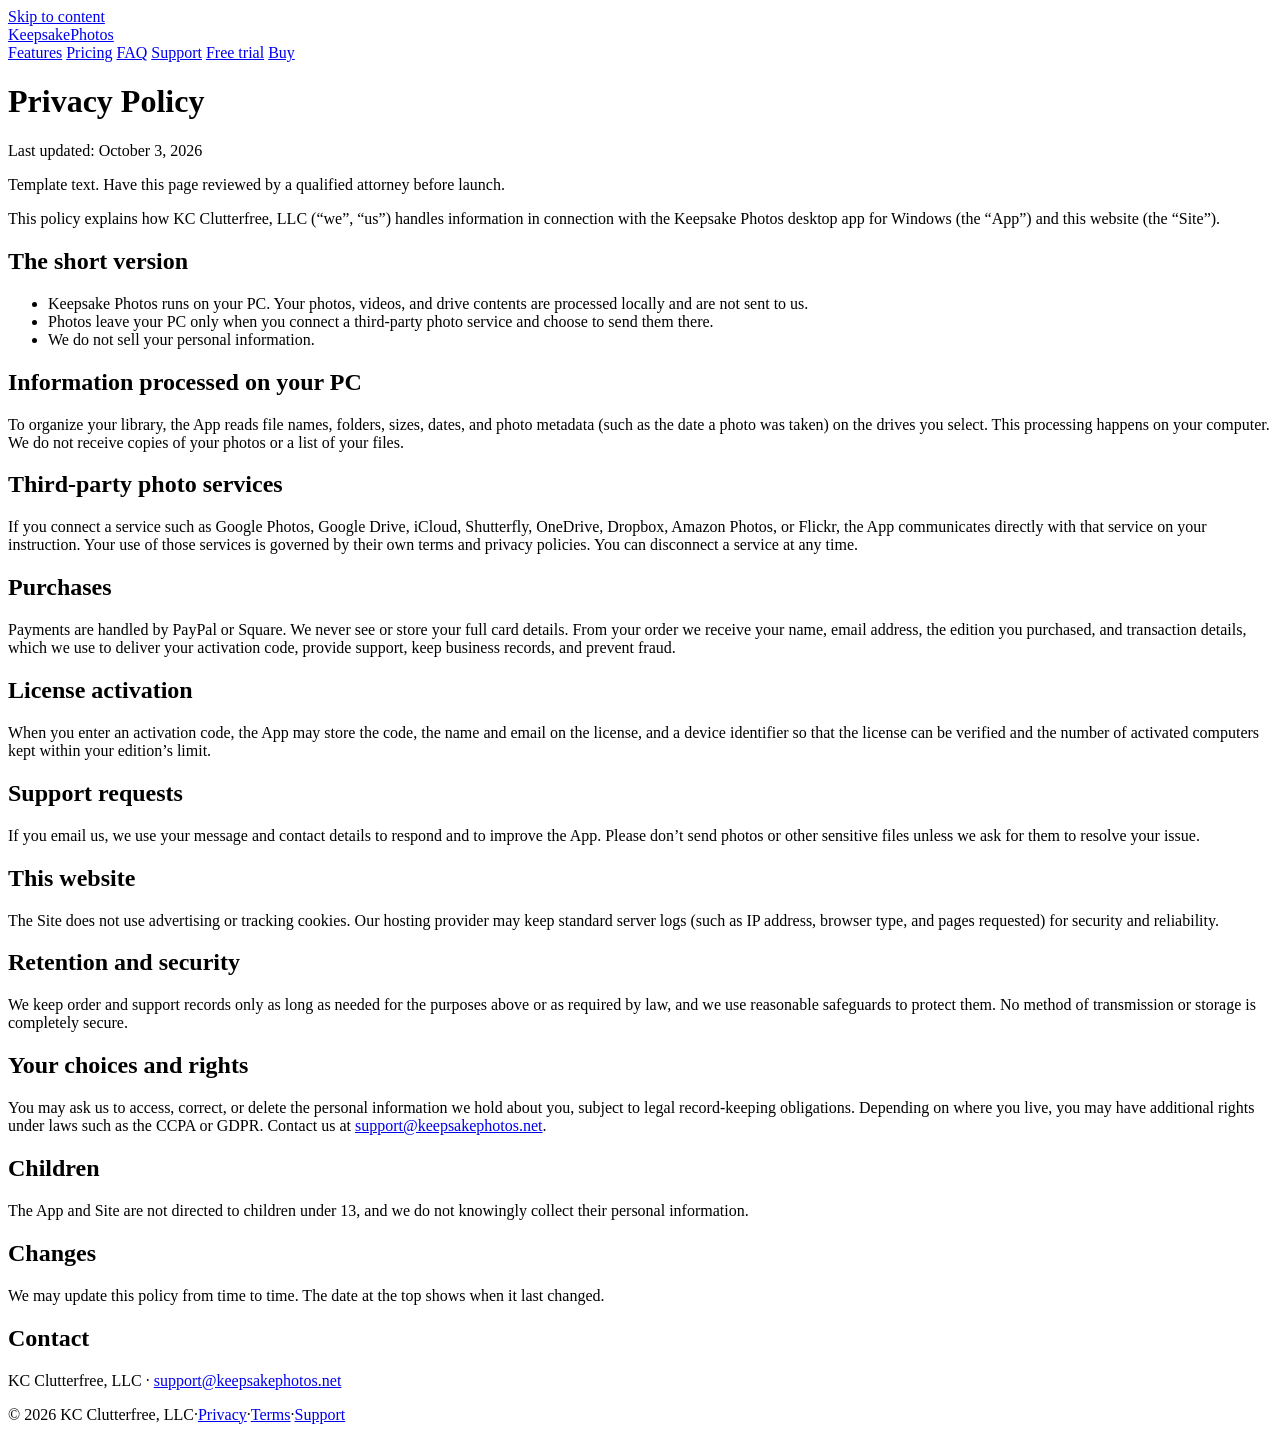
==== privacy/index.html @ 353ce7ba "Keepsake Photos site: github.io preview build (no CNAME)" ====
<!DOCTYPE html>
<html lang="en">
<head>
<meta charset="utf-8">
<meta name="viewport" content="width=device-width, initial-scale=1">
<meta http-equiv="Content-Security-Policy" content="default-src 'self'; script-src 'self'; style-src 'self'; img-src 'self' data:; font-src 'self'; connect-src 'self'; manifest-src 'self'; object-src 'none'; base-uri 'self'; form-action 'self' https://www.paypal.com">
<meta name="referrer" content="strict-origin-when-cross-origin">
<title>Privacy Policy | Keepsake Photos</title>
<meta name="description" content="How Keepsake Photos and KC Clutterfree, LLC handle your information.">
<link rel="canonical" href="https://keepsakephotos.net/privacy/">
<meta property="og:type" content="website">
<meta property="og:site_name" content="Keepsake Photos">
<meta property="og:title" content="Privacy Policy | Keepsake Photos">
<meta property="og:description" content="How Keepsake Photos and KC Clutterfree, LLC handle your information.">
<meta property="og:url" content="https://keepsakephotos.net/privacy/">
<meta property="og:image" content="https://keepsakephotos.net/assets/img/og.jpg">
<meta name="twitter:card" content="summary_large_image">
<meta name="theme-color" content="#ffffff">
<link rel="icon" href="/keepsakephotos/favicon.ico" sizes="any">
<link rel="apple-touch-icon" href="/keepsakephotos/apple-touch-icon.png">
<link rel="manifest" href="/keepsakephotos/site.webmanifest">
<link rel="stylesheet" href="/keepsakephotos/assets/css/site.css">
<script src="/keepsakephotos/assets/js/config.js" defer></script>
<script src="/keepsakephotos/assets/js/site.js" defer></script>
</head>
<body>
<a class="skip" href="#main">Skip to content</a>
<header class="header">
  <div class="wrap">
    <a class="brand" href="/keepsakephotos/" aria-label="Keepsake Photos home"><span class="script" aria-hidden="true">Keepsake</span><span class="word" aria-hidden="true">Photos</span></a>
    <nav class="nav" aria-label="Main">
      <a class="nav-link" href="/keepsakephotos/#features">Features</a>
      <a class="nav-link" href="/keepsakephotos/#pricing">Pricing</a>
      <a class="nav-link" href="/keepsakephotos/#faq">FAQ</a>
      <a class="nav-link" href="/keepsakephotos/support/">Support</a>
      <a class="nav-cta dl" href="/keepsakephotos/#download" data-download>Free trial</a>
      <a class="nav-cta nav-buy" href="/keepsakephotos/#pricing">Buy</a>
    </nav>
  </div>
</header>
<main id="main" class="page">
  <div class="narrow">
    <h1>Privacy Policy</h1>
    <p class="updated">Last updated: October 3, 2026</p>
    <p class="review" role="note">Template text. Have this page reviewed by a qualified attorney before launch.</p>
    <div class="prose">
<p>This policy explains how KC Clutterfree, LLC (&ldquo;we&rdquo;, &ldquo;us&rdquo;) handles information in connection with the Keepsake Photos desktop app for Windows (the &ldquo;App&rdquo;) and this website (the &ldquo;Site&rdquo;).</p>
<h2>The short version</h2>
<ul>
<li>Keepsake Photos runs on your PC. Your photos, videos, and drive contents are processed locally and are not sent to us.</li>
<li>Photos leave your PC only when you connect a third-party photo service and choose to send them there.</li>
<li>We do not sell your personal information.</li>
</ul>
<h2>Information processed on your PC</h2>
<p>To organize your library, the App reads file names, folders, sizes, dates, and photo metadata (such as the date a photo was taken) on the drives you select. This processing happens on your computer. We do not receive copies of your photos or a list of your files.</p>
<h2>Third-party photo services</h2>
<p>If you connect a service such as Google Photos, Google Drive, iCloud, Shutterfly, OneDrive, Dropbox, Amazon Photos, or Flickr, the App communicates directly with that service on your instruction. Your use of those services is governed by their own terms and privacy policies. You can disconnect a service at any time.</p>
<h2>Purchases</h2>
<p>Payments are handled by PayPal or Square. We never see or store your full card details. From your order we receive your name, email address, the edition you purchased, and transaction details, which we use to deliver your activation code, provide support, keep business records, and prevent fraud.</p>
<h2>License activation</h2>
<p>When you enter an activation code, the App may store the code, the name and email on the license, and a device identifier so that the license can be verified and the number of activated computers kept within your edition&rsquo;s limit.</p>
<h2>Support requests</h2>
<p>If you email us, we use your message and contact details to respond and to improve the App. Please don&rsquo;t send photos or other sensitive files unless we ask for them to resolve your issue.</p>
<h2>This website</h2>
<p>The Site does not use advertising or tracking cookies. Our hosting provider may keep standard server logs (such as IP address, browser type, and pages requested) for security and reliability.</p>
<h2>Retention and security</h2>
<p>We keep order and support records only as long as needed for the purposes above or as required by law, and we use reasonable safeguards to protect them. No method of transmission or storage is completely secure.</p>
<h2>Your choices and rights</h2>
<p>You may ask us to access, correct, or delete the personal information we hold about you, subject to legal record-keeping obligations. Depending on where you live, you may have additional rights under laws such as the CCPA or GDPR. Contact us at <a data-mailto href="mailto:support@keepsakephotos.net">support@keepsakephotos.net</a>.</p>
<h2>Children</h2>
<p>The App and Site are not directed to children under 13, and we do not knowingly collect their personal information.</p>
<h2>Changes</h2>
<p>We may update this policy from time to time. The date at the top shows when it last changed.</p>
<h2>Contact</h2>
<p>KC Clutterfree, LLC &middot; <a data-mailto href="mailto:support@keepsakephotos.net">support@keepsakephotos.net</a></p>
</div>
  </div>
</main>
<footer class="footer">
  <p>&copy; 2026 KC Clutterfree, LLC<span class="sep" aria-hidden="true">&middot;</span><a href="/keepsakephotos/privacy/">Privacy</a><span class="sep" aria-hidden="true">&middot;</span><a href="/keepsakephotos/terms/">Terms</a><span class="sep" aria-hidden="true">&middot;</span><a href="/keepsakephotos/support/">Support</a></p>
</footer>
</body>
</html>
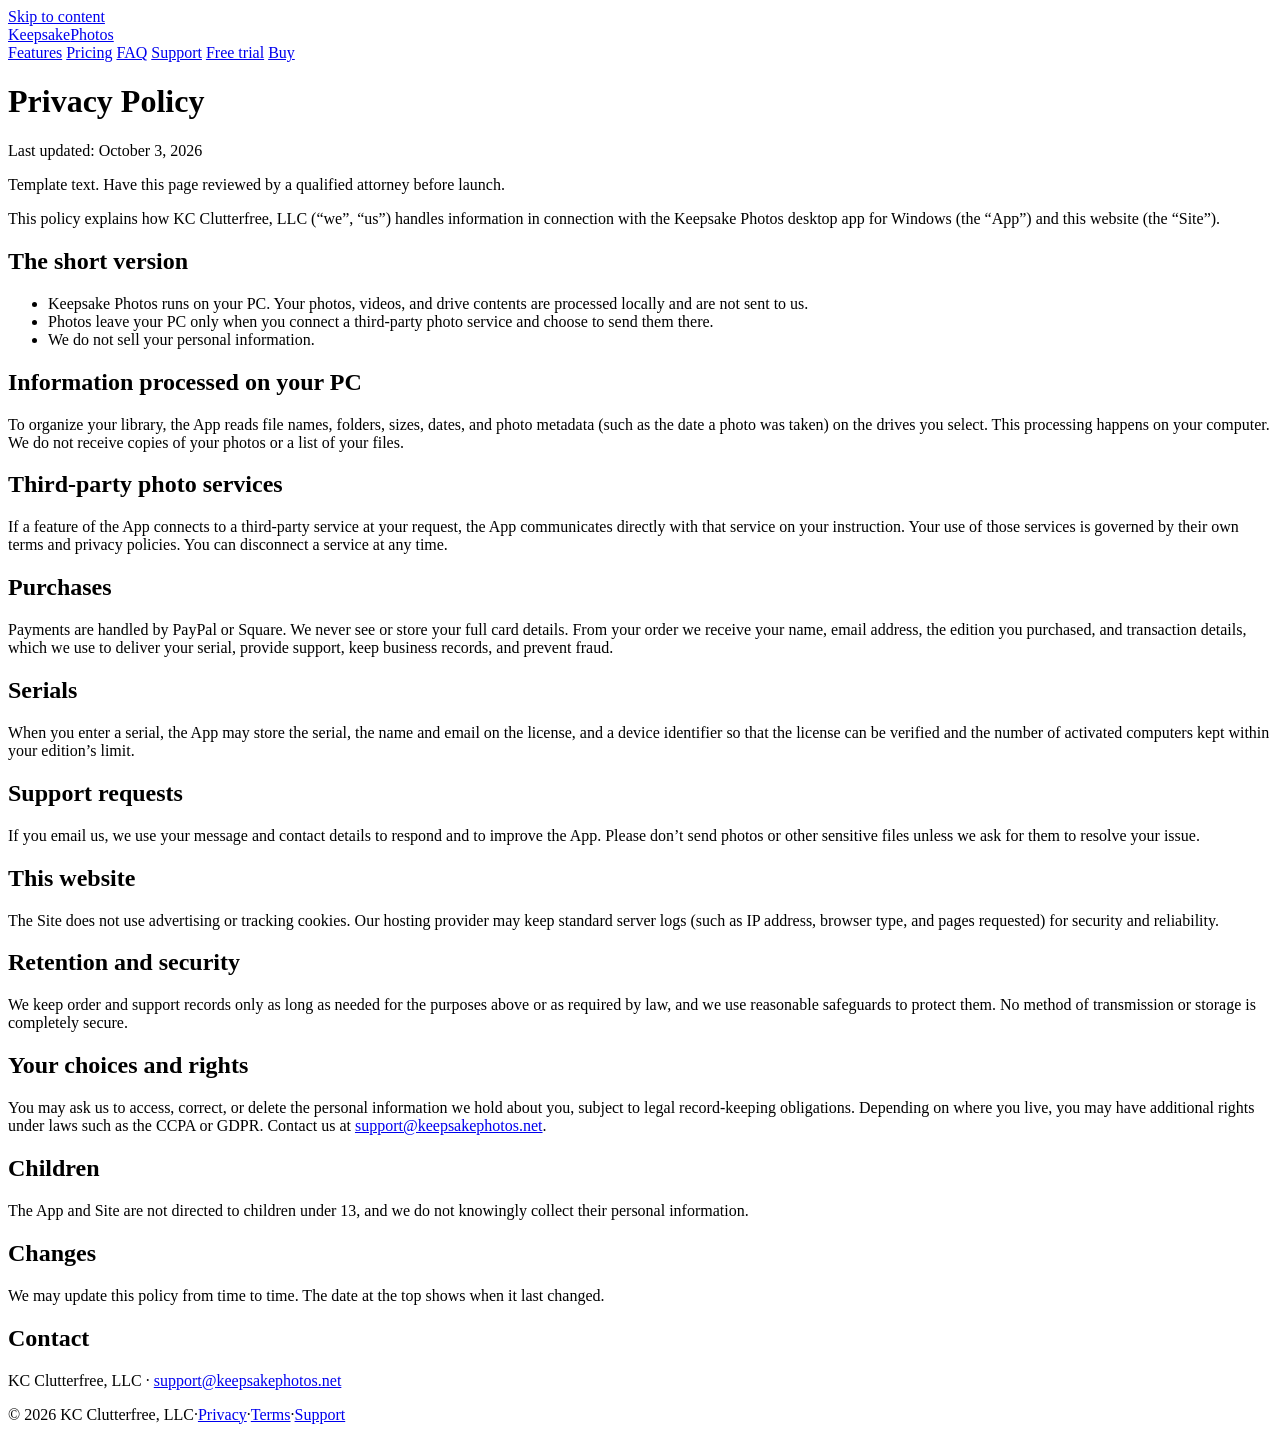
==== commit e562cdb0: "Ship Keepsake Photos 1.3.11: real installer download, serial wording, 3-day/1,000-photo trial, SHA-2" ====
--- a/privacy/index.html
+++ b/privacy/index.html
@@ -54,11 +54,11 @@
 <h2>Information processed on your PC</h2>
 <p>To organize your library, the App reads file names, folders, sizes, dates, and photo metadata (such as the date a photo was taken) on the drives you select. This processing happens on your computer. We do not receive copies of your photos or a list of your files.</p>
 <h2>Third-party photo services</h2>
-<p>If you connect a service such as Google Photos, Google Drive, iCloud, Shutterfly, OneDrive, Dropbox, Amazon Photos, or Flickr, the App communicates directly with that service on your instruction. Your use of those services is governed by their own terms and privacy policies. You can disconnect a service at any time.</p>
+<p>If a feature of the App connects to a third-party service at your request, the App communicates directly with that service on your instruction. Your use of those services is governed by their own terms and privacy policies. You can disconnect a service at any time.</p>
 <h2>Purchases</h2>
-<p>Payments are handled by PayPal or Square. We never see or store your full card details. From your order we receive your name, email address, the edition you purchased, and transaction details, which we use to deliver your activation code, provide support, keep business records, and prevent fraud.</p>
-<h2>License activation</h2>
-<p>When you enter an activation code, the App may store the code, the name and email on the license, and a device identifier so that the license can be verified and the number of activated computers kept within your edition&rsquo;s limit.</p>
+<p>Payments are handled by PayPal or Square. We never see or store your full card details. From your order we receive your name, email address, the edition you purchased, and transaction details, which we use to deliver your serial, provide support, keep business records, and prevent fraud.</p>
+<h2>Serials</h2>
+<p>When you enter a serial, the App may store the serial, the name and email on the license, and a device identifier so that the license can be verified and the number of activated computers kept within your edition&rsquo;s limit.</p>
 <h2>Support requests</h2>
 <p>If you email us, we use your message and contact details to respond and to improve the App. Please don&rsquo;t send photos or other sensitive files unless we ask for them to resolve your issue.</p>
 <h2>This website</h2>
